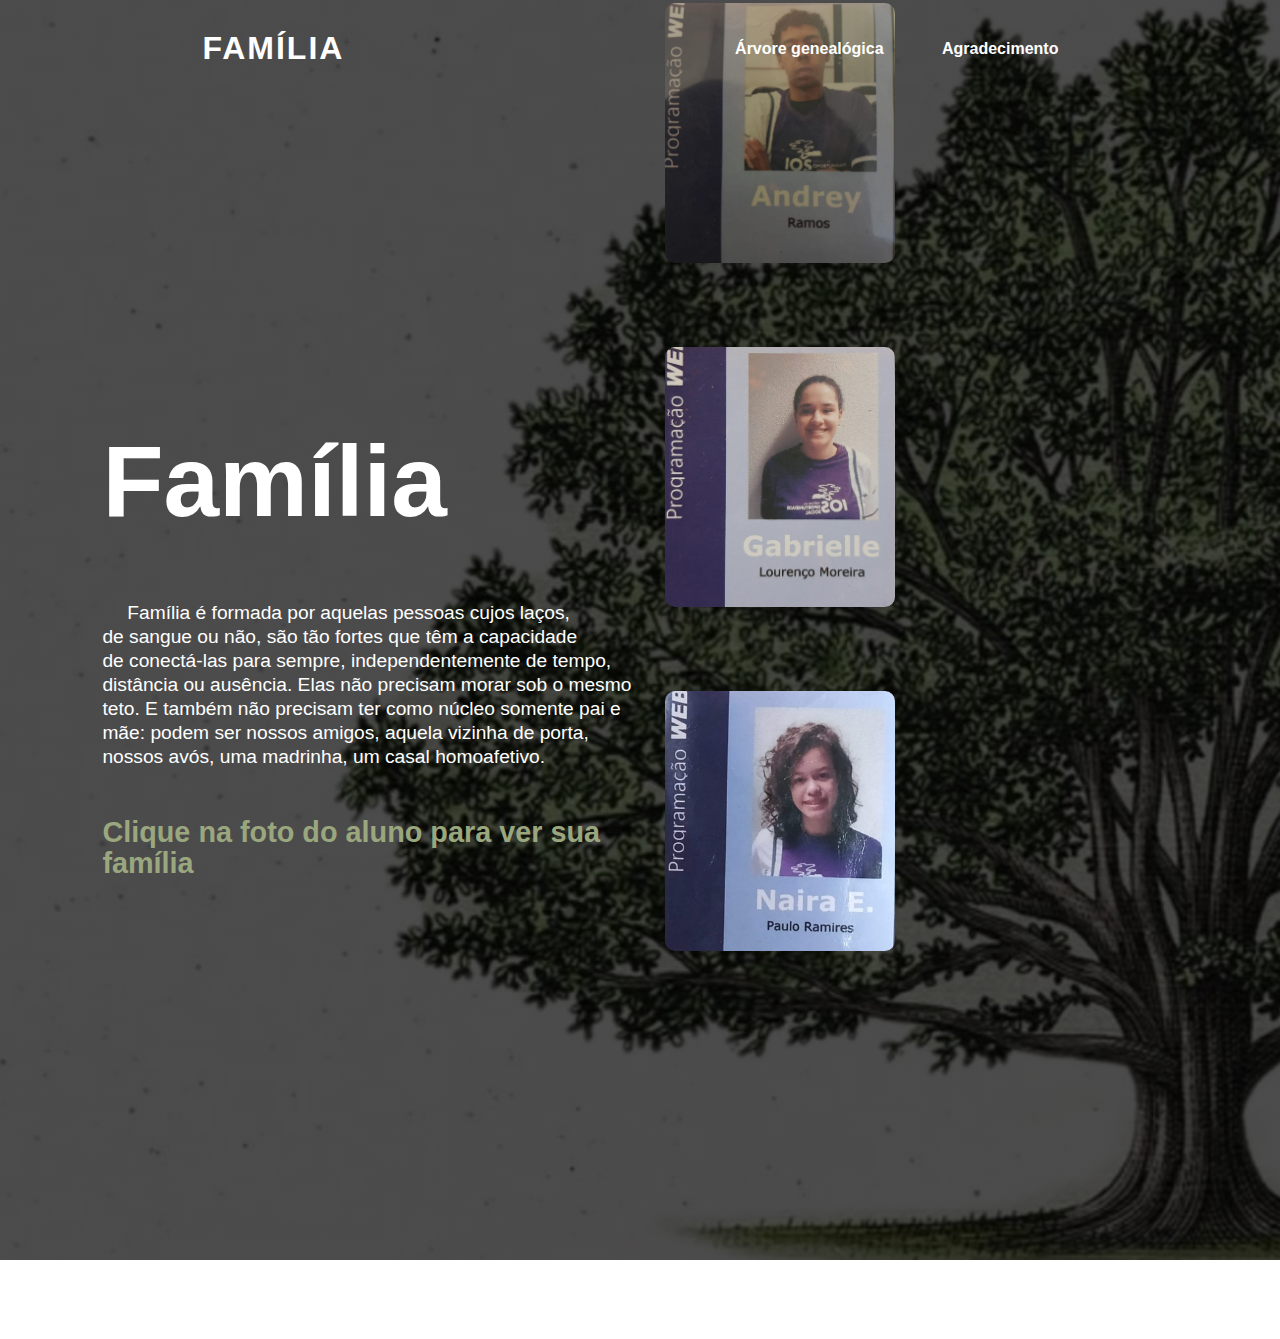
==== index.html @ b7b6b5f6 "Update index.html" ====
<!DOCTYPE html>
<html lang="pt-br">
<head>
    <link rel="icon" href="https://cdn-icons-png.flaticon.com/512/4259/4259760.png">
    <link rel="stylesheet" href="style.css">
    <meta charset="UTF-8">
    <meta http-equiv="X-UA-Compatible" content="IE=edge">
    <meta name="viewport" content="width=device-width, initial-scale=1.0">
    <link href="https://fonts.googleapis.com/css2?family=Inter:wght@700&display=swap" rel="stylesheet">
    <title>Nossa Família</title>
</head>
<body>
    <div class="container">
        <header>
            <a href="#" class="logo">Família</a>
            <ul>
              <li><a href="arvore.html">Árvore genealógica</a></li>
              <li><a href="agradecer">Agradecimento</a></li>
          </ul>
          </header>

          <div class="row">

            <div class="col">
                    <h1>Família</h1>
                    <p>Família é formada por aquelas pessoas cujos laços,<br>  de sangue ou não, são tão fortes que têm a capacidade <br> de conectá-las para sempre, independentemente de tempo, distância ou ausência. Elas não precisam morar sob o mesmo <br> teto. E também não precisam ter como núcleo somente pai e mãe: podem ser nossos amigos, aquela vizinha de porta, nossos avós, uma madrinha, um casal homoafetivo. <br><br><br>
                        <span>Clique na foto do aluno para ver sua família</span>
                    </p>

                    
            </div>
            <div class="col">
                <div class="card card1">
                    
                </div>
                <div class="card card2">
                    
                </div>
                <div class="card card3">
                    
                </div>
                <div class="card card4">
                    
                </div>
            </div>

          </div>

</div>
</body>
</html>
---- style.css ----
@charset "utf-8" ;


*{
    margin: 0;
    padding: 0;
    font-family: 'Poppins',sans-serif;
    box-sizing: border-box;
}

 body{
    min-height: 100vh;
    background-color: rgba(0,0,0,.2) #fff;
    overflow-x: hidden;
}

header{
    position: relative;
    top: 0;
    left: 0;
    width: 100%;
    padding: 30px 100px;
    display: flex;
    justify-content: space-between;
    align-items: center;
    z-index: 10000;
}

header .logo{
    color: #fff;
    font-weight: 700;
    text-decoration: none;
    font-size: 2em;
    text-transform: uppercase;
    letter-spacing: 2px;
}

header ul{
    display: flex;
    justify-content: center;
    align-items: center;
}

header ul li{
    list-style: none;
    margin-left: 20px;
}

header ul li a{
    text-decoration: none;
    color: #fff;
    border-radius: 20px;
    font-weight: 700;
    padding: 0.8rem 1.2rem;
}


header ul li a:hover,
header ul li a.active

header ul li a:hover{
    background: rgba(129, 138, 109, 0.849);

    
}

.container{
    width: 100%;
    height: 140vh;
    background-image: linear-gradient(rgba(0,0,0,0.7),rgba(0,0,0,0.7)),url(img/tree.jfif);
    background-position: center;
    background-size: cover;
    padding-left: 8%;
    padding-right: 8%;
    box-sizing: border-box;

}

.row{
    display: flex;
    height: 88%;
    align-items: center;
}

.col{
    flex-basis: 50%;
}

h1{
    color: #fff;
    font-size: 100px;
    line-height: 1.6em;
    height: 200px;

}

p{
    color: #fff;
    font-size: 1.2rem;
    line-height: 24px;
    text-indent: 1.3em;
    height: 300px;
}

span{
    color: #9aa77e;
    font-size: 1.8rem;
    line-height: 30px;
    font-weight: 600;
}

.card{
    width: 230px;
    height: 260px;
    display: inline-block;
    border-radius: 10px;
    padding: 60px 25px;
    box-sizing: border-box;
    cursor: pointer;
    margin: 40px 25px;
    background-position: center;
    background-size: cover;
    transition: transform 0.5;
}
.card1{
    background-image: url("img/andrey.jpg");

}
.card2{
    background-image: url("img/gabi.jpg");
}
.card3{
    background-image: url("img/naira.jpg");
}
.card4{
    background-image: url("https://cdn.pixabay.com/photo/2023/02/09/06/16/clouds-7778012_960_720.jpg");
}
.card:hover{
    transform: translateY(-10px);
}

footer {
    display: block;
    width: 100%;
    bottom: 0vh;
    left: 0;
    text-align: center;
    background-color: u;
    padding: 8px;
    color: #1b1818;  
}
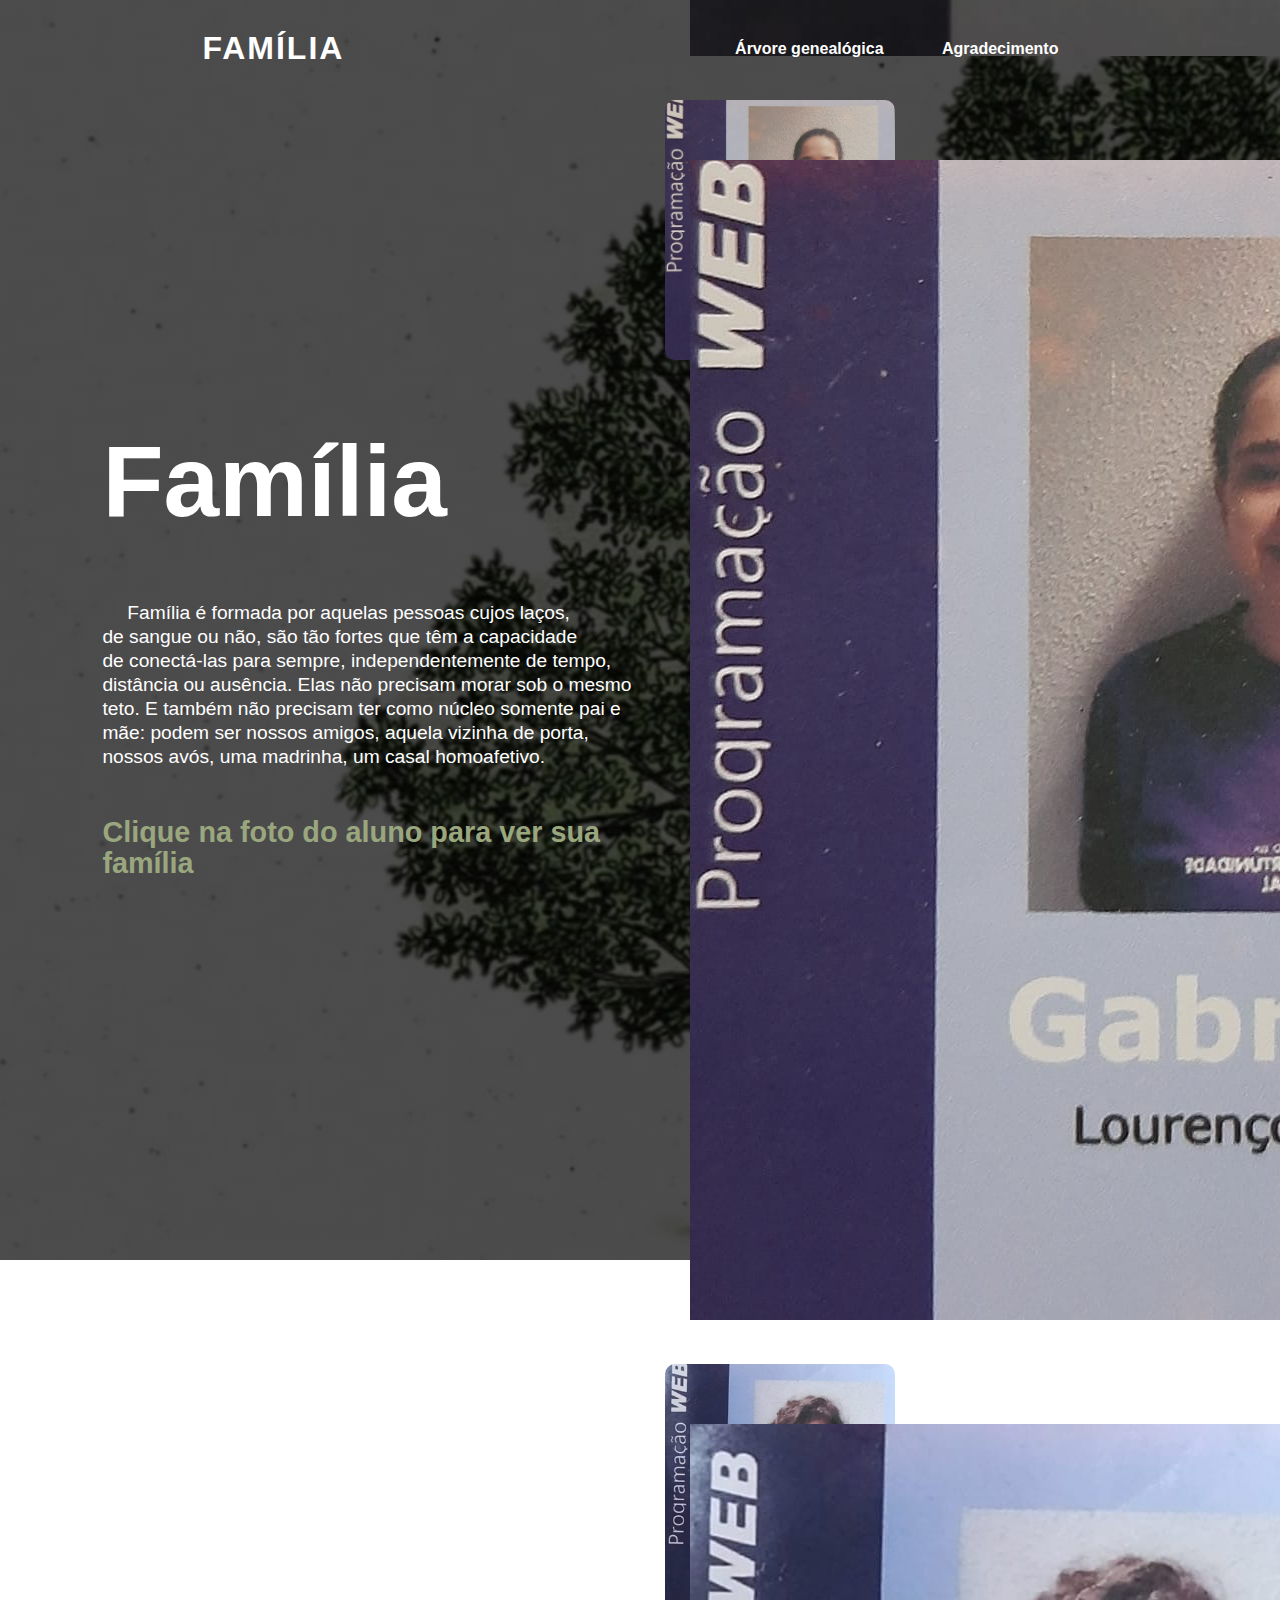
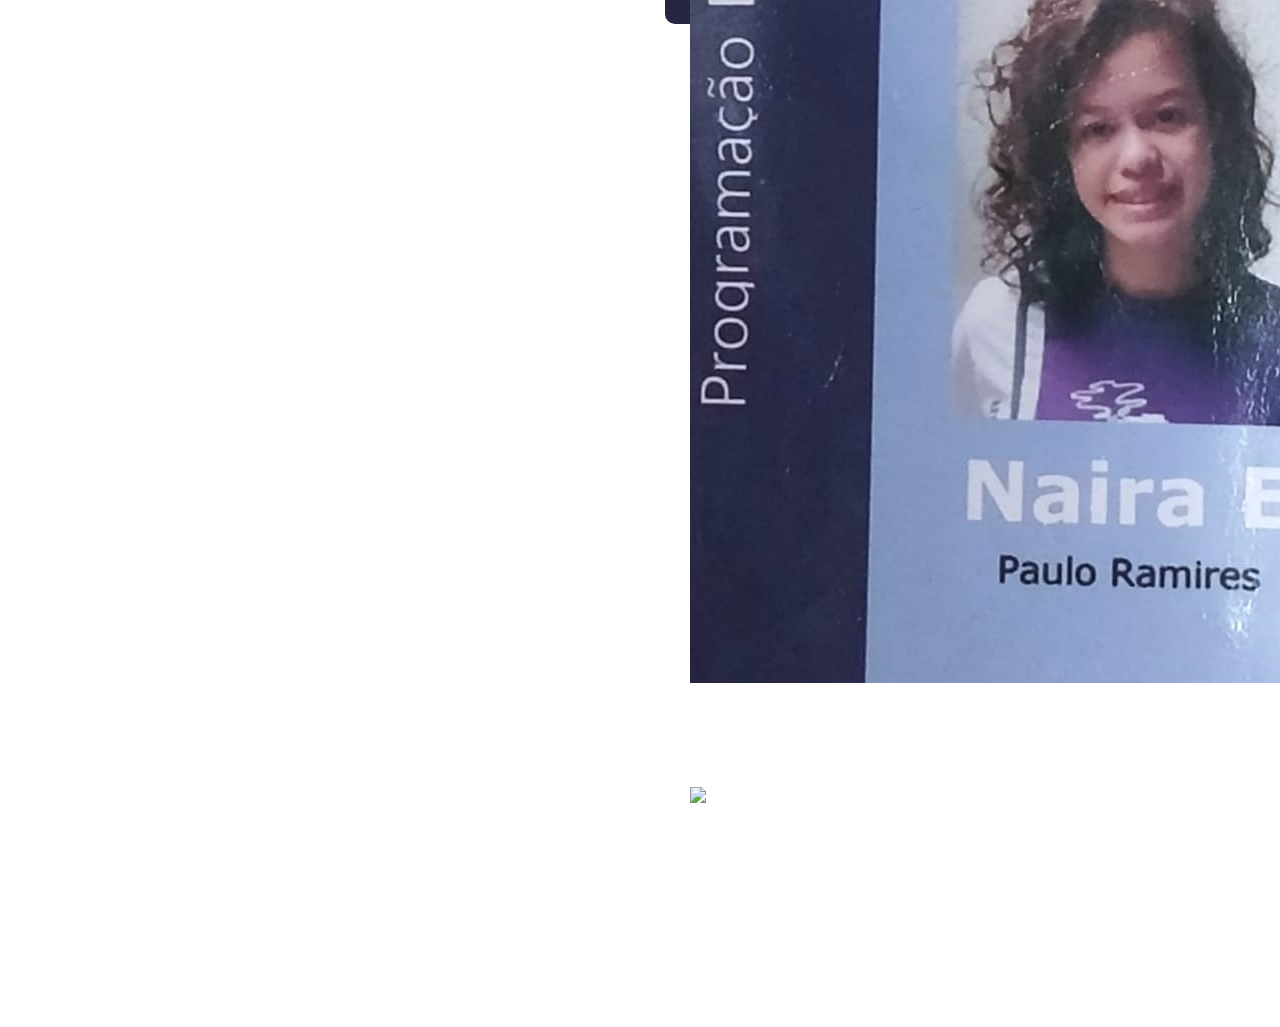
==== commit 72ec15a9: "Update index.html" ====
--- a/index.html
+++ b/index.html
@@ -30,18 +30,10 @@
                     
             </div>
             <div class="col">
-                <div class="card card1">
-                    
-                </div>
-                <div class="card card2">
-                    
-                </div>
-                <div class="card card3">
-                    
-                </div>
-                <div class="card card4">
-                    
-                </div>
+                <a href="familya.html"> <div class="card card1"> <img src="img/andrey.jpg"> </div></a>
+                <a href="familyg.html"> <div class="card card2"> <img src="img/gabi.jpg"> </div></a>
+                <a href="familyna.html"> <div class="card card3"> <img src="img/naira.jpg"> </div></a>
+                <a href="familyny.html"> <div class="card card4"> <img src="img/nicoly.jpg"> </div></a>
             </div>
 
           </div>
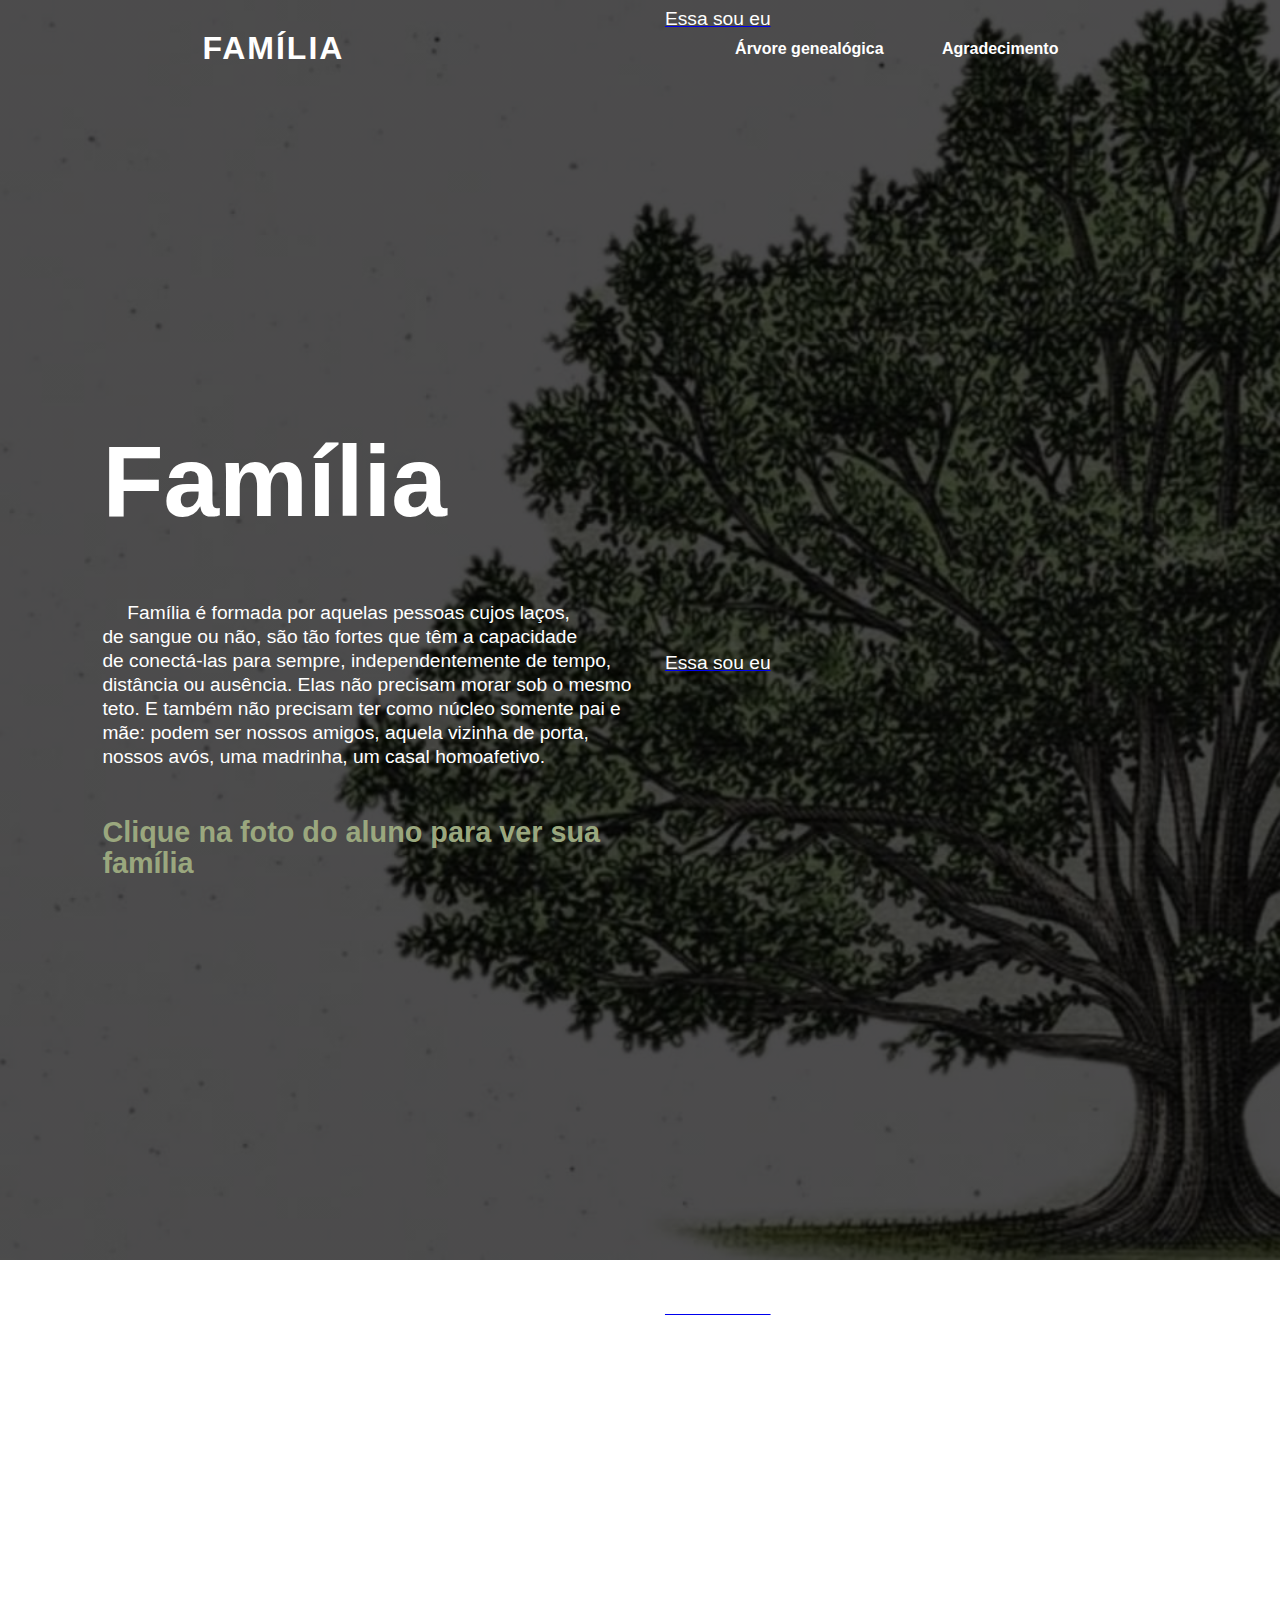
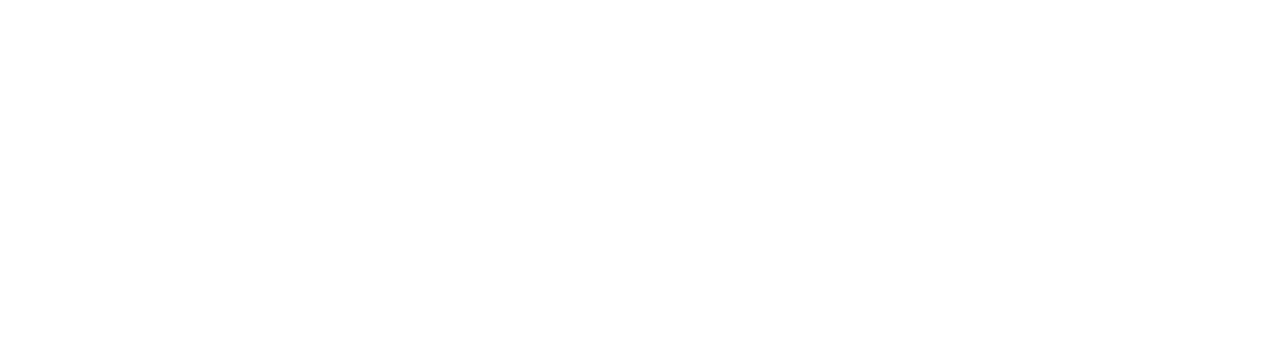
==== commit 59cfc6c7: "Update index.html" ====
--- a/index.html
+++ b/index.html
@@ -30,10 +30,10 @@
                     
             </div>
             <div class="col">
-                <a href="familya.html"> <div class="card card1"> <img src="img/andrey.jpg"> </div></a>
-                <a href="familyg.html"> <div class="card card2"> <img src="img/gabi.jpg"> </div></a>
-                <a href="familyna.html"> <div class="card card3"> <img src="img/naira.jpg"> </div></a>
-                <a href="familyny.html"> <div class="card card4"> <img src="img/nicoly.jpg"> </div></a>
+                <a href="familya.html"><p>Esse sou eu</p> <div class="card card1">  </div></a>
+                <a href="familyg.html"> <p>Essa sou eu</p><div class="card card2"> </div></a>
+                <a href="familyna.html"><p>Essa sou eu</p> <div class="card card3"> </div></a>
+                <a href="familyny.html"> <p>Essa sou eu</p><div class="card card4"> </div></a>
             </div>
 
           </div>
--- a/style.css
+++ b/style.css
@@ -122,6 +122,7 @@
     background-size: cover;
     transition: transform 0.5;
 }
+/*
 .card1{
     background-image: url("img/andrey.jpg");
 
@@ -134,7 +135,7 @@
 }
 .card4{
     background-image: url("https://cdn.pixabay.com/photo/2023/02/09/06/16/clouds-7778012_960_720.jpg");
-}
+} */
 .card:hover{
     transform: translateY(-10px);
 }
@@ -147,5 +148,5 @@
     text-align: center;
     background-color: u;
     padding: 8px;
-    color: #1b1818;  
-}+    color: #0000;  
+}
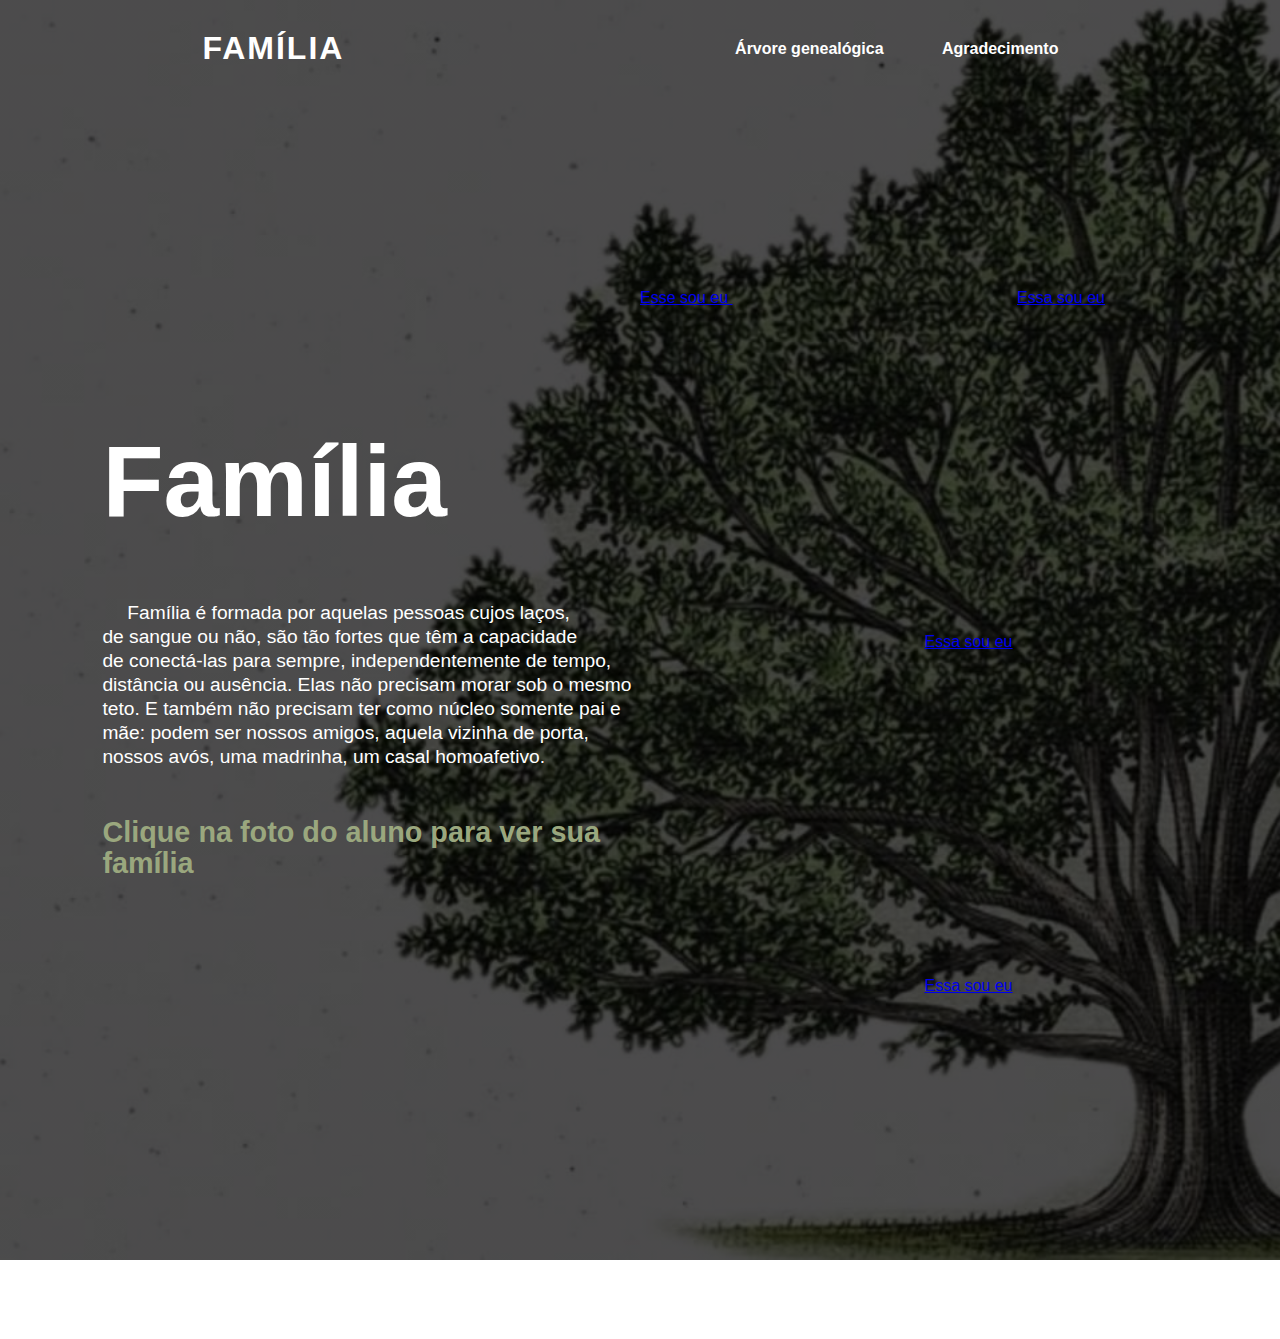
==== commit e7a7af08: "Update index.html" ====
--- a/index.html
+++ b/index.html
@@ -30,10 +30,10 @@
                     
             </div>
             <div class="col">
-                <a href="familya.html"><p>Esse sou eu</p> <div class="card card1">  </div></a>
-                <a href="familyg.html"> <p>Essa sou eu</p><div class="card card2"> </div></a>
-                <a href="familyna.html"><p>Essa sou eu</p> <div class="card card3"> </div></a>
-                <a href="familyny.html"> <p>Essa sou eu</p><div class="card card4"> </div></a>
+                <a href="familya.html"> Esse sou eu <div class="card card1">  </div></a>
+                <a href="familyg.html"> Essa sou eu <div class="card card2"> </div></a>
+                <a href="familyna.html"> Essa sou eu <div class="card card3"> </div></a>
+                <a href="familyny.html"> Essa sou eu <div class="card card4"> </div></a>
             </div>
 
           </div>
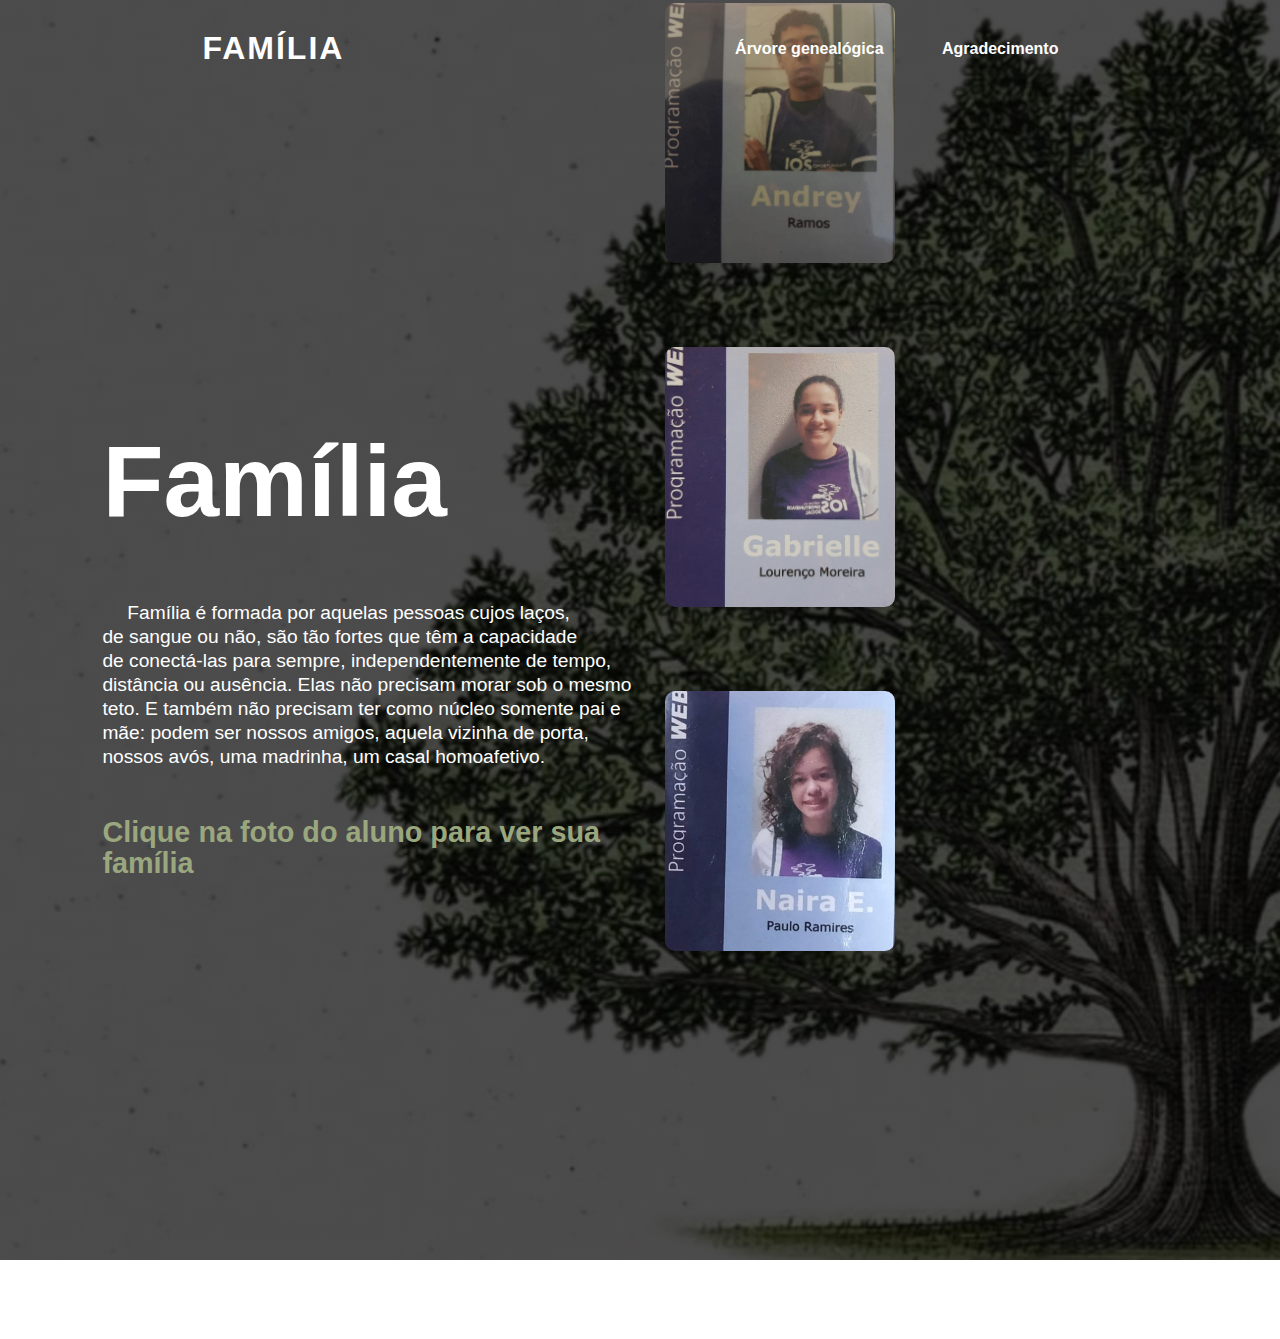
==== commit e383aed7: "Add files via upload" ====
--- a/index.html
+++ b/index.html
@@ -14,8 +14,8 @@
         <header>
             <a href="#" class="logo">Família</a>
             <ul>
-              <li><a href="arvore.html">Árvore genealógica</a></li>
-              <li><a href="agradecer">Agradecimento</a></li>
+              <li><a href="#">Árvore genealógica</a></li>
+              <li><a href="#">Agradecimento</a></li>
           </ul>
           </header>
 
@@ -30,14 +30,22 @@
                     
             </div>
             <div class="col">
-                <a href="familya.html"> Esse sou eu <div class="card card1">  </div></a>
-                <a href="familyg.html"> Essa sou eu <div class="card card2"> </div></a>
-                <a href="familyna.html"> Essa sou eu <div class="card card3"> </div></a>
-                <a href="familyny.html"> Essa sou eu <div class="card card4"> </div></a>
+                <div class="card card1">
+                    
+                </div>
+                <div class="card card2">
+                    
+                </div>
+                <div class="card card3">
+                    
+                </div>
+                <div class="card card4">
+                    
+                </div>
             </div>
 
           </div>
 
 </div>
 </body>
-</html>
+</html>--- a/style.css
+++ b/style.css
@@ -122,7 +122,6 @@
     background-size: cover;
     transition: transform 0.5;
 }
-/*
 .card1{
     background-image: url("img/andrey.jpg");
 
@@ -135,7 +134,7 @@
 }
 .card4{
     background-image: url("https://cdn.pixabay.com/photo/2023/02/09/06/16/clouds-7778012_960_720.jpg");
-} */
+}
 .card:hover{
     transform: translateY(-10px);
 }
@@ -148,5 +147,5 @@
     text-align: center;
     background-color: u;
     padding: 8px;
-    color: #0000;  
-}
+    color: #1b1818;  
+}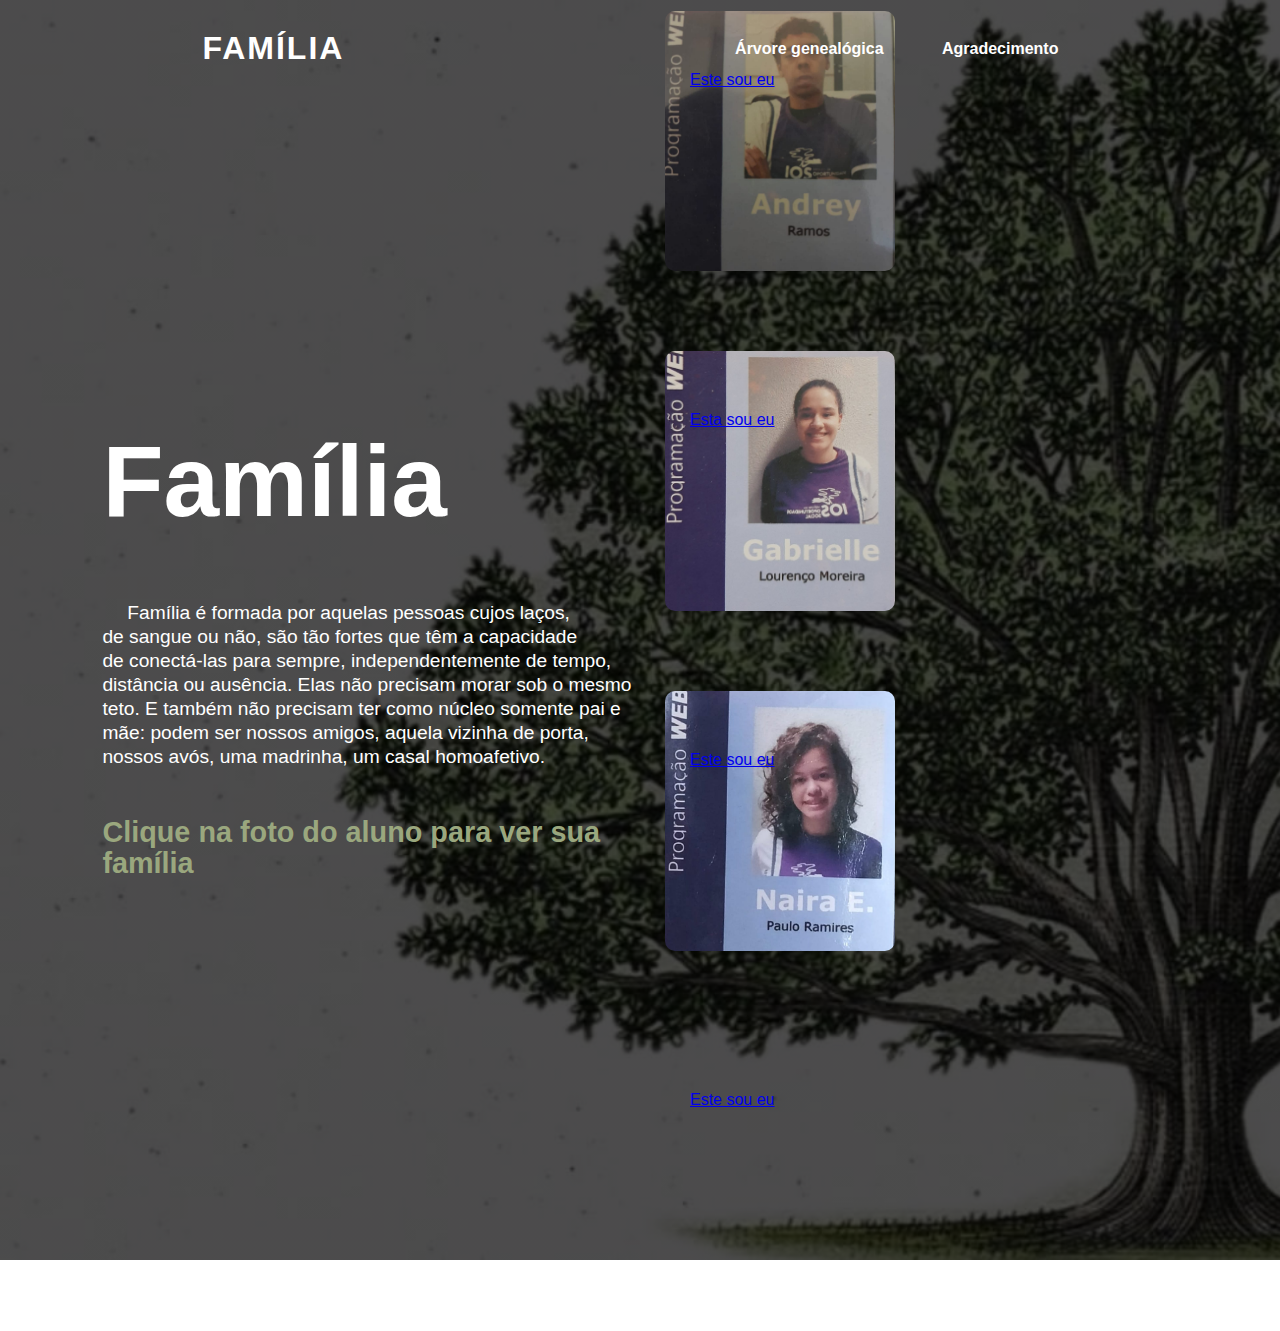
==== commit f3138a73: "Update index.html" ====
--- a/index.html
+++ b/index.html
@@ -14,8 +14,8 @@
         <header>
             <a href="#" class="logo">Família</a>
             <ul>
-              <li><a href="#">Árvore genealógica</a></li>
-              <li><a href="#">Agradecimento</a></li>
+              <li><a href="arvore.html">Árvore genealógica</a></li>
+              <li><a href="agradecer.html">Agradecimento</a></li>
           </ul>
           </header>
 
@@ -31,16 +31,18 @@
             </div>
             <div class="col">
                 <div class="card card1">
+                    <a href="familya.html">  Este sou eu</a>
                     
                 </div>
+
                 <div class="card card2">
-                    
+                    <a href="familyg.html">  Esta sou eu</a>
                 </div>
                 <div class="card card3">
-                    
+                    <a href="familyna.html">  Este sou eu</a>
                 </div>
                 <div class="card card4">
-                    
+                    <a href="familyny.html">  Este sou eu</a>
                 </div>
             </div>
 
@@ -48,4 +50,4 @@
 
 </div>
 </body>
-</html>+</html>
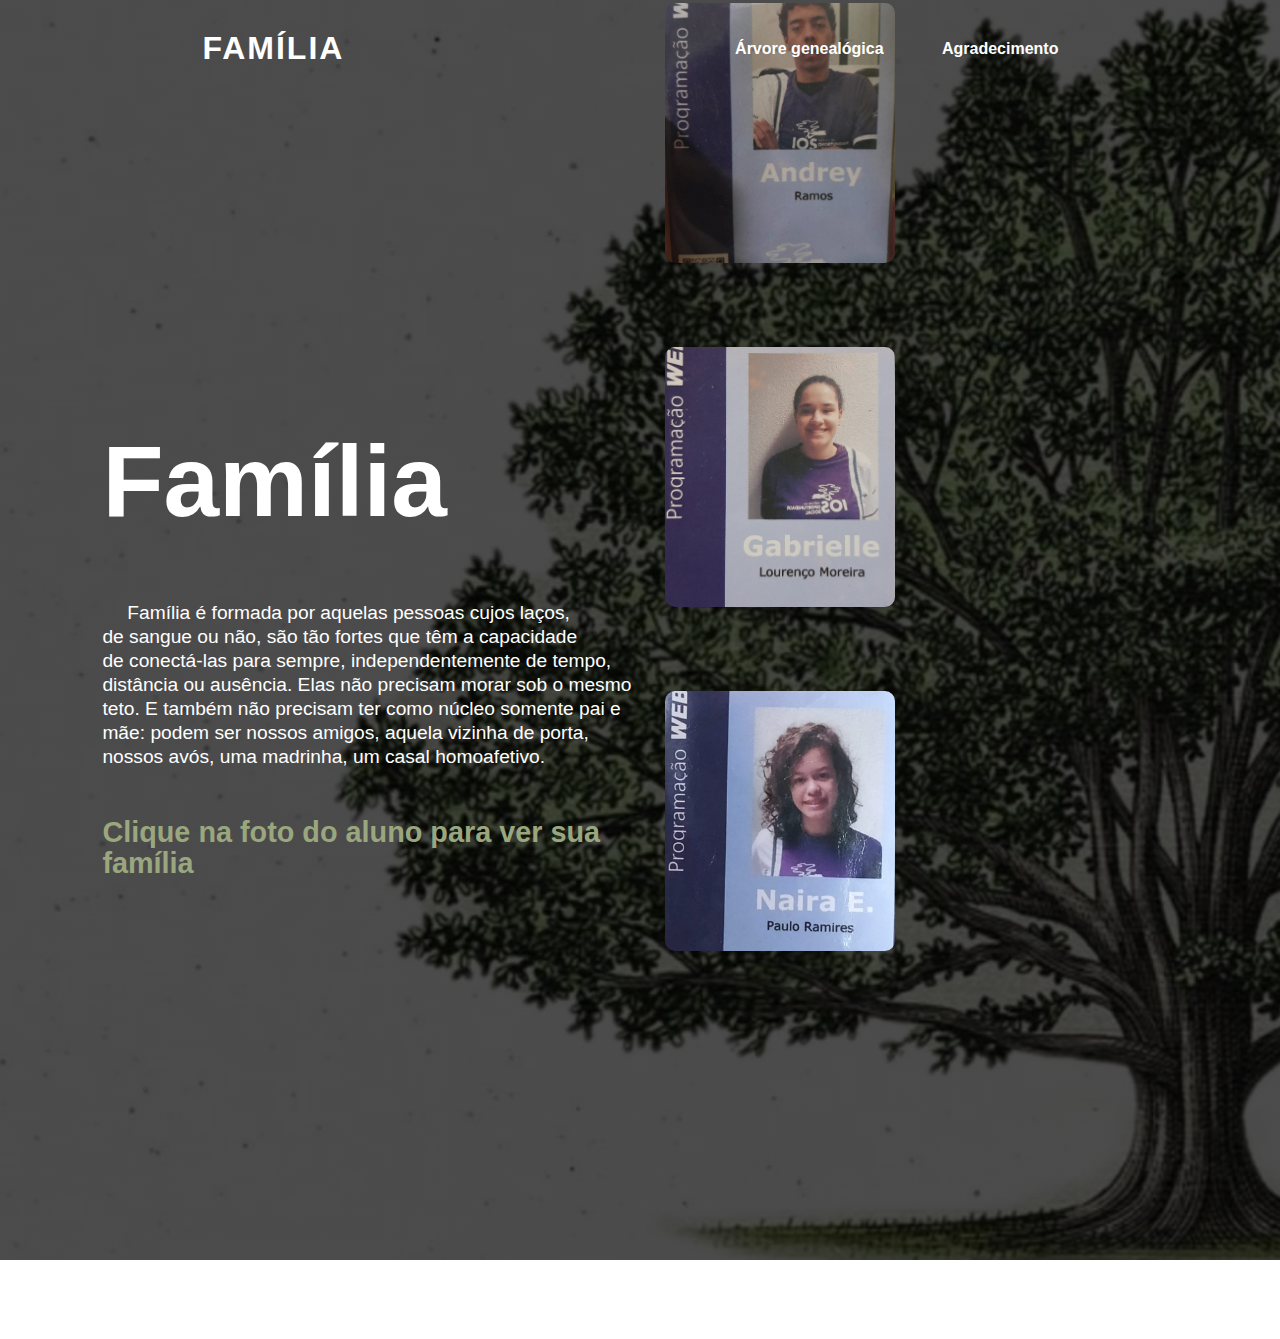
==== commit 9d11ff1e: "Update index.html" ====
--- a/index.html
+++ b/index.html
@@ -30,23 +30,13 @@
                     
             </div>
             <div class="col">
-                <div class="card card1">
-                    <a href="familya.html">  Este sou eu</a>
-                    
-                </div>
-
-                <div class="card card2">
-                    <a href="familyg.html">  Esta sou eu</a>
-                </div>
-                <div class="card card3">
-                    <a href="familyna.html">  Este sou eu</a>
-                </div>
-                <div class="card card4">
-                    <a href="familyny.html">  Este sou eu</a>
-                </div>
+                    <a href="familya.html"> <div class="card card1"> </div> </a>
+                    <a href="familyg.html"><div class="card card2"> </div> </a>
+                    <a href="familyna.html"> <div class="card card3"> </div> </a>
+                    <a href="familyny.html"> <div class="card card4"> </div> </a>
             </div>
 
-          </div>
+
 
 </div>
 </body>
--- a/style.css
+++ b/style.css
@@ -123,7 +123,7 @@
     transition: transform 0.5;
 }
 .card1{
-    background-image: url("img/andrey.jpg");
+    background-image: url("img/andrey.jpeg");
 
 }
 .card2{
@@ -148,4 +148,4 @@
     background-color: u;
     padding: 8px;
     color: #1b1818;  
-}+}
